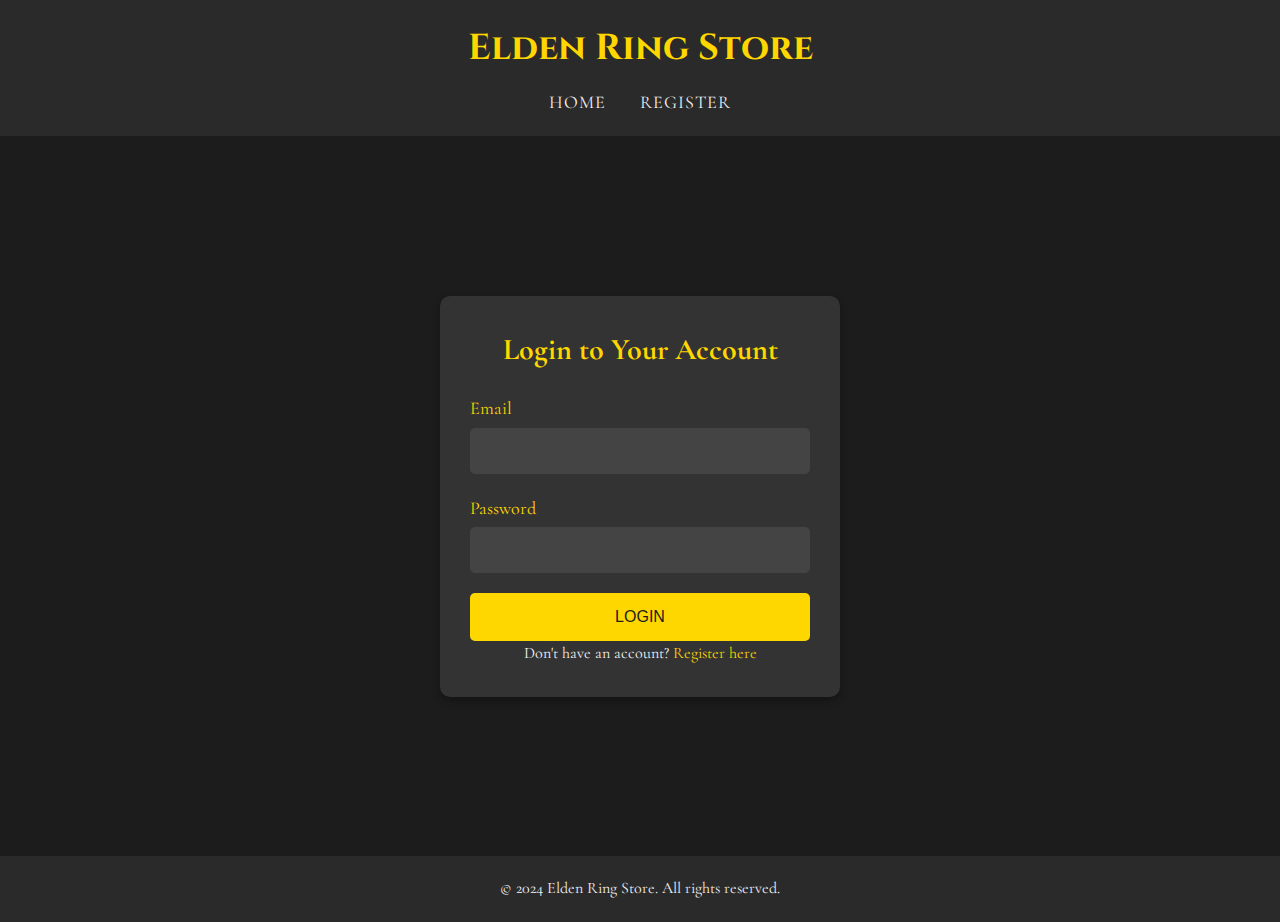
==== login.html @ 111ab296 "Frontend tamplate made mostly with AI, will polish manually later as it is not the focus of the proj" ====
<!DOCTYPE html>
<html lang="en">
<head>
    <meta charset="UTF-8">
    <meta name="viewport" content="width=device-width, initial-scale=1.0">
    <meta name="description" content="Elden Ring-inspired Login">
    <title>Login | Elden Ring Store</title>
    <link href="https://fonts.googleapis.com/css2?family=Cormorant+Garamond&family=Cinzel:wght@700&display=swap" rel="stylesheet">
    <link rel="stylesheet" href="style.css">
</head>
<body>
    <header class="header">
        <div class="logo">
            <h1>Elden Ring Store</h1>
        </div>
        <nav class="nav">
            <ul>
                <li><a href="index.html">Home</a></li>
                <li><a href="register.html">Register</a></li>
            </ul>
        </nav>
    </header>

    <section class="auth-section">
        <div class="auth-container">
            <h2>Login to Your Account</h2>
            <form id="login-form">
                <div class="input-group">
                    <label for="login-email">Email</label>
                    <input type="email" id="login-email" name="email" required>
                </div>
                <div class="input-group">
                    <label for="login-password">Password</label>
                    <input type="password" id="login-password" name="password" required>
                </div>
                <button type="submit" class="btn">Login</button>
            </form>
            <p>Don't have an account? <a href="register.html">Register here</a></p>
        </div>
    </section>

    <footer class="footer">
        <p>&copy; 2024 Elden Ring Store. All rights reserved.</p>
    </footer>

    <script src="script.js"></script>
</body>
</html>
---- style.css ----
* {
    margin: 0;
    padding: 0;
    box-sizing: border-box;
}

body {
    font-family: 'Cormorant Garamond', serif;
    background-color: #1c1c1c; /* Dark gray */
    color: #f1f1f1;
    line-height: 1.6;
}

header {
    background-color: #2a2a2a; /* Darker gray */
    padding: 20px;
    text-align: center;
}

header .logo h1 {
    font-family: 'Cinzel', serif;
    color: #ffd700; /* Gold accent */
    font-size: 36px;
}

header .nav ul {
    list-style: none;
    margin-top: 10px;
}

header .nav ul li {
    display: inline;
    margin: 0 15px;
}

header .nav ul li a {
    color: #f1f1f1;
    text-decoration: none;
    font-size: 18px;
    text-transform: uppercase;
    letter-spacing: 1px;
}

header .nav ul li a:hover {
    color: #ffd700;
}

.hero {
    background: url('elden-ring-hero-bg.jpg') center center/cover no-repeat;
    height: 500px;
    display: flex;
    justify-content: center;
    align-items: center;
    text-align: center;
    color: #f1f1f1;
    text-shadow: 2px 2px 8px rgba(0, 0, 0, 0.5);
}

.hero-text h2 {
    font-size: 48px;
    font-family: 'Cinzel', serif;
    color: #ffd700;
}

.hero-text p {
    font-size: 24px;
    margin-top: 10px;
}

.products {
    padding: 50px 20px;
    text-align: center;
}

.products h2 {
    font-size: 36px;
    margin-bottom: 30px;
    color: #ffd700;
}

.product-grid {
    display: grid;
    grid-template-columns: repeat(3, 1fr);
    gap: 30px;
}

.product-card {
    background-color: #333;
    border-radius: 10px;
    padding: 20px;
    text-align: center;
    box-shadow: 0 4px 8px rgba(0, 0, 0, 0.3);
    transition: transform 0.3s ease;
}

.product-card:hover {
    transform: scale(1.05);
}

.product-card img {
    max-width: 100%;
    height: auto;
    border-bottom: 3px solid #ffd700;
    margin-bottom: 20px;
}

.product-card h3 {
    font-size: 24px;
    color: #ffd700;
}

.product-card p {
    font-size: 18px;
    margin-bottom: 20px;
}

.product-card .btn {
    background-color: #ffd700;
    color: #1c1c1c;
    font-size: 16px;
    padding: 10px 20px;
    border: none;
    border-radius: 5px;
    cursor: pointer;
    transition: background-color 0.3s ease;
}

.product-card .btn:hover {
    background-color: #e0c200;
}

footer {
    background-color: #2a2a2a;
    color: #f1f1f1;
    text-align: center;
    padding: 20px;
}
/* General body and background */
body {
    font-family: 'Cormorant Garamond', serif;
    background-color: #1c1c1c; /* Dark gray */
    color: #f1f1f1;
    line-height: 1.6;
}

/* Header */
header {
    background-color: #2a2a2a; /* Darker gray */
    padding: 20px;
    text-align: center;
}

header .logo h1 {
    font-family: 'Cinzel', serif;
    color: #ffd700; /* Gold accent */
    font-size: 36px;
}

header .nav ul {
    list-style: none;
    margin-top: 10px;
}

header .nav ul li {
    display: inline;
    margin: 0 15px;
}

header .nav ul li a {
    color: #f1f1f1;
    text-decoration: none;
    font-size: 18px;
    text-transform: uppercase;
    letter-spacing: 1px;
}

header .nav ul li a:hover {
    color: #ffd700;
}

/* Authentication Form Styles */
.auth-section {
    display: flex;
    justify-content: center;
    align-items: center;
    height: 80vh;
}

.auth-container {
    background-color: #333;
    padding: 30px;
    border-radius: 10px;
    box-shadow: 0 4px 8px rgba(0, 0, 0, 0.3);
    width: 100%;
    max-width: 400px;
}

.auth-container h2 {
    font-size: 30px;
    color: #ffd700;
    text-align: center;
    margin-bottom: 20px;
}

.input-group {
    margin-bottom: 20px;
}

.input-group label {
    font-size: 18px;
    color: #ffd700;
}

.input-group input {
    width: 100%;
    padding: 12px;
    margin-top: 5px;
    background-color: #444;
    border: 2px solid #444;
    color: #f1f1f1;
    font-size: 16px;
    border-radius: 5px;
}

.input-group input:focus {
    border-color: #ffd700;
    outline: none;
}

.btn {
    background-color: #ffd700;
    color: #1c1c1c;
    font-size: 16px;
    padding: 15px 25px;
    width: 100%;
    border: none;
    border-radius: 5px;
    cursor: pointer;
    transition: background-color 0.3s ease;
    text-transform: uppercase;
}

.btn:hover {
    background-color: #e0c200;
}

p {
    text-align: center;
    color: #f1f1f1;
}

a {
    color: #ffd700;
    text-decoration: none;
}

a:hover {
    text-decoration: underline;
}

/* Footer */
footer {
    background-color: #2a2a2a;
    color: #f1f1f1;
    text-align: center;
    padding: 20px;
}
/* General body and background */
body {
    font-family: 'Cormorant Garamond', serif;
    background-color: #1c1c1c; /* Dark gray */
    color: #f1f1f1;
    line-height: 1.6;
}

/* Header */
header {
    background-color: #2a2a2a; /* Darker gray */
    padding: 20px;
    text-align: center;
}

header .logo h1 {
    font-family: 'Cinzel', serif;
    color: #ffd700; /* Gold accent */
    font-size: 36px;
}

header .nav ul {
    list-style: none;
    margin-top: 10px;
}

header .nav ul li {
    display: inline;
    margin: 0 15px;
}

header .nav ul li a {
    color: #f1f1f1;
    text-decoration: none;
    font-size: 18px;
    text-transform: uppercase;
    letter-spacing: 1px;
}

header .nav ul li a:hover {
    color: #ffd700;
}

/* Hero Section */
.hero {
    background: url('elden-ring-hero-bg.jpg') center center/cover no-repeat;
    height: 600px; /* Adjusted for the new buttons */
    display: flex;
    justify-content: center;
    align-items: center;
    text-align: center;
    color: #f1f1f1;
    text-shadow: 2px 2px 8px rgba(0, 0, 0, 0.5);
}

.hero-text h2 {
    font-size: 48px;
    font-family: 'Cinzel', serif;
    color: #ffd700;
}

.hero-text p {
    font-size: 24px;
    margin-top: 10px;
}

.cta-buttons {
    margin-top: 30px;
}

.cta-buttons .btn {
    background-color: #ffd700;
    color: #1c1c1c;
    font-size: 18px;
    padding: 12px 30px;
    border: none;
    border-radius: 5px;
    cursor: pointer;
    text-decoration: none;
    margin: 10px;
    display: inline-block;
    text-transform: uppercase;
    letter-spacing: 1px;
    transition: background-color 0.3s ease;
}

.cta-buttons .btn:hover {
    background-color: #e0c200;
}

.cta-buttons .btn:focus {
    outline: none;
}

/* Featured Products Section */
.products {
    padding: 50px 20px;
    text-align: center;
}

.products h2 {
    font-size: 36px;
    margin-bottom: 30px;
    color: #ffd700;
}

.product-grid {
    display: grid;
    grid-template-columns: repeat(3, 1fr);
    gap: 30px;
}

.product-card {
    background-color: #333;
    border-radius: 10px;
    padding: 20px;
    text-align: center;
    box-shadow: 0 4px 8px rgba(0, 0, 0, 0.3);
    transition: transform 0.3s ease;
}

.product-card:hover {
    transform: scale(1.05);
}

.product-card img {
    max-width: 100%;
    height: auto;
    border-bottom: 3px solid #ffd700;
    margin-bottom: 20px;
}

.product-card h3 {
    font-size: 24px;
    color: #ffd700;
}

.product-card p {
    font-size: 18px;
    margin-bottom: 20px;
}

.product-card .btn {
    background-color: #ffd700;
    color: #1c1c1c;
    font-size: 16px;
    padding: 10px 20px;
    border: none;
    border-radius: 5px;
    cursor: pointer;
    transition: background-color 0.3s ease;
}

.product-card .btn:hover {
    background-color: #e0c200;
}

/* Footer */
footer {
    background-color: #2a2a2a;
    color: #f1f1f1;
    text-align: center;
    padding: 20px;
}
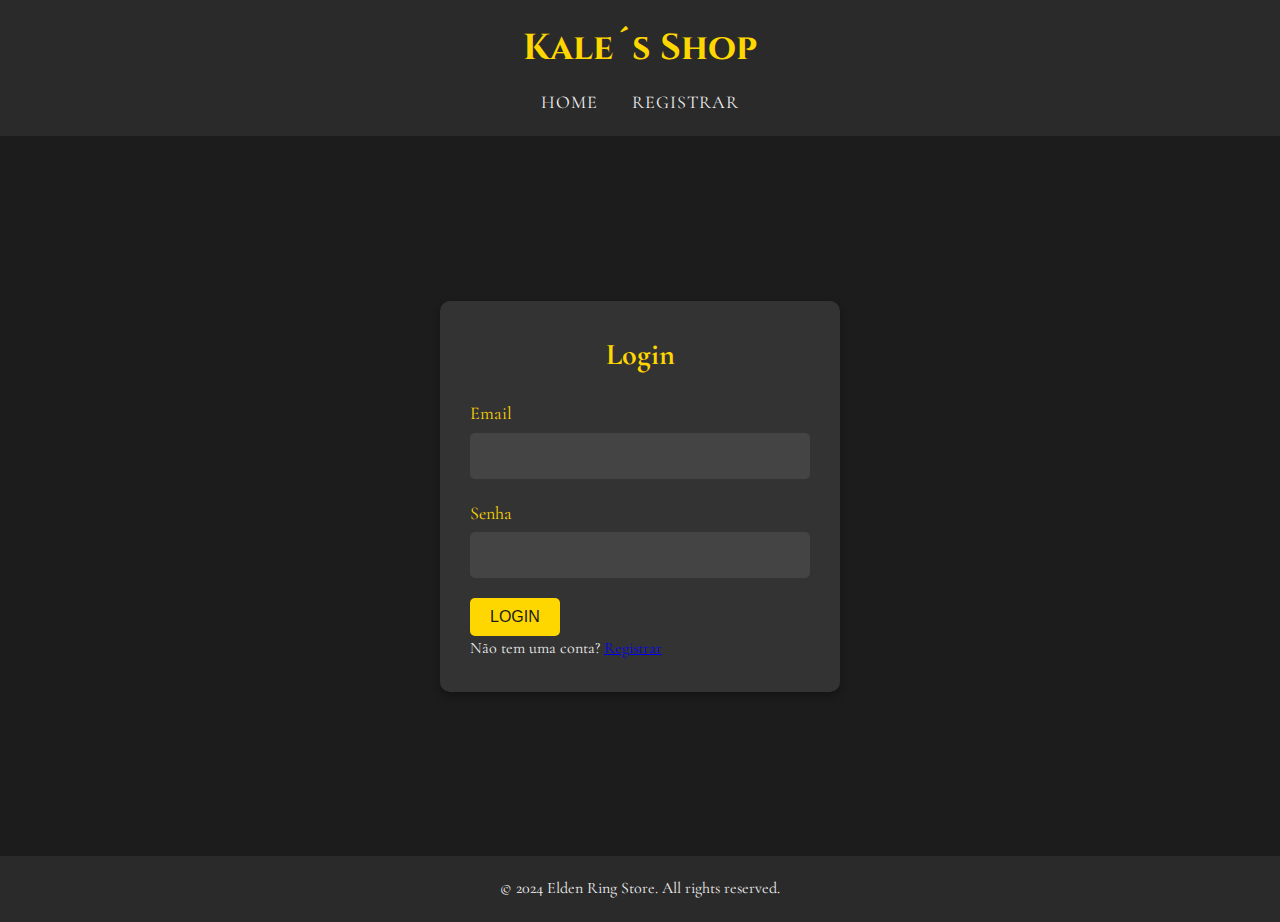
==== commit 5fb604b6: "stuff" ====
--- a/login.html
+++ b/login.html
@@ -3,7 +3,6 @@
 <head>
     <meta charset="UTF-8">
     <meta name="viewport" content="width=device-width, initial-scale=1.0">
-    <meta name="description" content="Elden Ring-inspired Login">
     <title>Login | Elden Ring Store</title>
     <link href="https://fonts.googleapis.com/css2?family=Cormorant+Garamond&family=Cinzel:wght@700&display=swap" rel="stylesheet">
     <link rel="stylesheet" href="style.css">
@@ -11,31 +10,31 @@
 <body>
     <header class="header">
         <div class="logo">
-            <h1>Elden Ring Store</h1>
+            <h1>Kale´s Shop</h1>
         </div>
         <nav class="nav">
             <ul>
                 <li><a href="index.html">Home</a></li>
-                <li><a href="register.html">Register</a></li>
+                <li><a href="registrar.html">registrar</a></li>
             </ul>
         </nav>
     </header>
 
     <section class="auth-section">
         <div class="auth-container">
-            <h2>Login to Your Account</h2>
+            <h2>Login</h2>
             <form id="login-form">
                 <div class="input-group">
                     <label for="login-email">Email</label>
                     <input type="email" id="login-email" name="email" required>
                 </div>
                 <div class="input-group">
-                    <label for="login-password">Password</label>
+                    <label for="login-password">Senha</label>
                     <input type="password" id="login-password" name="password" required>
                 </div>
                 <button type="submit" class="btn">Login</button>
             </form>
-            <p>Don't have an account? <a href="register.html">Register here</a></p>
+            <p>Não tem uma conta? <a href="registrar.html">Registrar</a></p>
         </div>
     </section>
 
@@ -43,6 +42,5 @@
         <p>&copy; 2024 Elden Ring Store. All rights reserved.</p>
     </footer>
 
-    <script src="script.js"></script>
 </body>
 </html>
--- a/style.css
+++ b/style.css
@@ -1,4 +1,6 @@
-* {
+*,
+*::before,
+*::after {
     margin: 0;
     padding: 0;
     box-sizing: border-box;
@@ -6,115 +8,13 @@
 
 body {
     font-family: 'Cormorant Garamond', serif;
-    background-color: #1c1c1c; /* Dark gray */
+    background-color: #1c1c1c;
     color: #f1f1f1;
     line-height: 1.6;
 }
 
-header {
-    background-color: #2a2a2a; /* Darker gray */
-    padding: 20px;
-    text-align: center;
-}
-
-header .logo h1 {
-    font-family: 'Cinzel', serif;
-    color: #ffd700; /* Gold accent */
-    font-size: 36px;
-}
-
-header .nav ul {
-    list-style: none;
-    margin-top: 10px;
-}
-
-header .nav ul li {
-    display: inline;
-    margin: 0 15px;
-}
-
-header .nav ul li a {
-    color: #f1f1f1;
-    text-decoration: none;
-    font-size: 18px;
-    text-transform: uppercase;
-    letter-spacing: 1px;
-}
-
-header .nav ul li a:hover {
-    color: #ffd700;
-}
-
-.hero {
-    background: url('elden-ring-hero-bg.jpg') center center/cover no-repeat;
-    height: 500px;
-    display: flex;
-    justify-content: center;
-    align-items: center;
-    text-align: center;
-    color: #f1f1f1;
-    text-shadow: 2px 2px 8px rgba(0, 0, 0, 0.5);
-}
-
-.hero-text h2 {
-    font-size: 48px;
-    font-family: 'Cinzel', serif;
-    color: #ffd700;
-}
-
-.hero-text p {
-    font-size: 24px;
-    margin-top: 10px;
-}
-
-.products {
-    padding: 50px 20px;
-    text-align: center;
-}
-
-.products h2 {
-    font-size: 36px;
-    margin-bottom: 30px;
-    color: #ffd700;
-}
-
-.product-grid {
-    display: grid;
-    grid-template-columns: repeat(3, 1fr);
-    gap: 30px;
-}
-
-.product-card {
-    background-color: #333;
-    border-radius: 10px;
-    padding: 20px;
-    text-align: center;
-    box-shadow: 0 4px 8px rgba(0, 0, 0, 0.3);
-    transition: transform 0.3s ease;
-}
-
-.product-card:hover {
-    transform: scale(1.05);
-}
-
-.product-card img {
-    max-width: 100%;
-    height: auto;
-    border-bottom: 3px solid #ffd700;
-    margin-bottom: 20px;
-}
-
-.product-card h3 {
-    font-size: 24px;
-    color: #ffd700;
-}
-
-.product-card p {
-    font-size: 18px;
-    margin-bottom: 20px;
-}
-
-.product-card .btn {
+
+.btn {
     background-color: #ffd700;
     color: #1c1c1c;
     font-size: 16px;
@@ -123,42 +23,34 @@
     border-radius: 5px;
     cursor: pointer;
     transition: background-color 0.3s ease;
-}
-
-.product-card .btn:hover {
+    text-transform: uppercase;
+}
+
+.btn:hover {
     background-color: #e0c200;
 }
 
-footer {
+.btn:focus {
+    outline: none;
+}
+
+
+header {
     background-color: #2a2a2a;
-    color: #f1f1f1;
-    text-align: center;
-    padding: 20px;
-}
-/* General body and background */
-body {
-    font-family: 'Cormorant Garamond', serif;
-    background-color: #1c1c1c; /* Dark gray */
-    color: #f1f1f1;
-    line-height: 1.6;
-}
-
-/* Header */
-header {
-    background-color: #2a2a2a; /* Darker gray */
     padding: 20px;
     text-align: center;
 }
 
 header .logo h1 {
     font-family: 'Cinzel', serif;
-    color: #ffd700; /* Gold accent */
+    color: #ffd700;
     font-size: 36px;
 }
 
 header .nav ul {
     list-style: none;
     margin-top: 10px;
+    padding: 0;
 }
 
 header .nav ul li {
@@ -172,13 +64,93 @@
     font-size: 18px;
     text-transform: uppercase;
     letter-spacing: 1px;
+    transition: color 0.3s ease;
 }
 
 header .nav ul li a:hover {
     color: #ffd700;
 }
 
-/* Authentication Form Styles */
+
+.hero {
+    background: url('elden-ring-hero-bg.jpg') center center/cover no-repeat;
+    height: 600px;
+    display: flex;
+    justify-content: center;
+    align-items: center;
+    text-align: center;
+    color: #f1f1f1;
+    text-shadow: 2px 2px 8px rgba(0, 0, 0, 0.5);
+}
+
+.hero-text h2 {
+    font-size: 48px;
+    font-family: 'Cinzel', serif;
+    color: #ffd700;
+}
+
+.hero-text p {
+    font-size: 24px;
+    margin-top: 10px;
+}
+
+.cta-buttons .btn {
+    font-size: 18px;
+    padding: 12px 30px;
+    margin: 10px;
+    display: inline-block;
+    letter-spacing: 1px;
+}
+
+
+.produtos {
+    padding: 50px 20px;
+    text-align: center;
+}
+
+.produtos h2 {
+    font-size: 36px;
+    margin-bottom: 30px;
+    color: #ffd700;
+}
+
+.produtos-grid {
+    display: grid;
+    grid-template-columns: repeat(3, 1fr);
+    gap: 30px;
+}
+
+.produtos-card {
+    background-color: #333;
+    border-radius: 10px;
+    padding: 20px;
+    text-align: center;
+    box-shadow: 0 4px 8px rgba(0, 0, 0, 0.3);
+    transition: transform 0.3s ease;
+}
+
+.produtos-card:hover {
+    transform: scale(1.05);
+}
+
+.produtos-card img {
+    max-width: 100%;
+    height: auto;
+    border-bottom: 3px solid #ffd700;
+    margin-bottom: 20px;
+}
+
+.produtos-card h3 {
+    font-size: 24px;
+    color: #ffd700;
+}
+
+.produtos-card p {
+    font-size: 18px;
+    margin-bottom: 20px;
+}
+
+
 .auth-section {
     display: flex;
     justify-content: center;
@@ -227,205 +199,10 @@
     outline: none;
 }
 
-.btn {
-    background-color: #ffd700;
-    color: #1c1c1c;
-    font-size: 16px;
-    padding: 15px 25px;
-    width: 100%;
-    border: none;
-    border-radius: 5px;
-    cursor: pointer;
-    transition: background-color 0.3s ease;
-    text-transform: uppercase;
-}
-
-.btn:hover {
-    background-color: #e0c200;
-}
-
-p {
-    text-align: center;
-    color: #f1f1f1;
-}
-
-a {
-    color: #ffd700;
-    text-decoration: none;
-}
-
-a:hover {
-    text-decoration: underline;
-}
-
-/* Footer */
+
 footer {
     background-color: #2a2a2a;
     color: #f1f1f1;
     text-align: center;
     padding: 20px;
 }
-/* General body and background */
-body {
-    font-family: 'Cormorant Garamond', serif;
-    background-color: #1c1c1c; /* Dark gray */
-    color: #f1f1f1;
-    line-height: 1.6;
-}
-
-/* Header */
-header {
-    background-color: #2a2a2a; /* Darker gray */
-    padding: 20px;
-    text-align: center;
-}
-
-header .logo h1 {
-    font-family: 'Cinzel', serif;
-    color: #ffd700; /* Gold accent */
-    font-size: 36px;
-}
-
-header .nav ul {
-    list-style: none;
-    margin-top: 10px;
-}
-
-header .nav ul li {
-    display: inline;
-    margin: 0 15px;
-}
-
-header .nav ul li a {
-    color: #f1f1f1;
-    text-decoration: none;
-    font-size: 18px;
-    text-transform: uppercase;
-    letter-spacing: 1px;
-}
-
-header .nav ul li a:hover {
-    color: #ffd700;
-}
-
-/* Hero Section */
-.hero {
-    background: url('elden-ring-hero-bg.jpg') center center/cover no-repeat;
-    height: 600px; /* Adjusted for the new buttons */
-    display: flex;
-    justify-content: center;
-    align-items: center;
-    text-align: center;
-    color: #f1f1f1;
-    text-shadow: 2px 2px 8px rgba(0, 0, 0, 0.5);
-}
-
-.hero-text h2 {
-    font-size: 48px;
-    font-family: 'Cinzel', serif;
-    color: #ffd700;
-}
-
-.hero-text p {
-    font-size: 24px;
-    margin-top: 10px;
-}
-
-.cta-buttons {
-    margin-top: 30px;
-}
-
-.cta-buttons .btn {
-    background-color: #ffd700;
-    color: #1c1c1c;
-    font-size: 18px;
-    padding: 12px 30px;
-    border: none;
-    border-radius: 5px;
-    cursor: pointer;
-    text-decoration: none;
-    margin: 10px;
-    display: inline-block;
-    text-transform: uppercase;
-    letter-spacing: 1px;
-    transition: background-color 0.3s ease;
-}
-
-.cta-buttons .btn:hover {
-    background-color: #e0c200;
-}
-
-.cta-buttons .btn:focus {
-    outline: none;
-}
-
-/* Featured Products Section */
-.products {
-    padding: 50px 20px;
-    text-align: center;
-}
-
-.products h2 {
-    font-size: 36px;
-    margin-bottom: 30px;
-    color: #ffd700;
-}
-
-.product-grid {
-    display: grid;
-    grid-template-columns: repeat(3, 1fr);
-    gap: 30px;
-}
-
-.product-card {
-    background-color: #333;
-    border-radius: 10px;
-    padding: 20px;
-    text-align: center;
-    box-shadow: 0 4px 8px rgba(0, 0, 0, 0.3);
-    transition: transform 0.3s ease;
-}
-
-.product-card:hover {
-    transform: scale(1.05);
-}
-
-.product-card img {
-    max-width: 100%;
-    height: auto;
-    border-bottom: 3px solid #ffd700;
-    margin-bottom: 20px;
-}
-
-.product-card h3 {
-    font-size: 24px;
-    color: #ffd700;
-}
-
-.product-card p {
-    font-size: 18px;
-    margin-bottom: 20px;
-}
-
-.product-card .btn {
-    background-color: #ffd700;
-    color: #1c1c1c;
-    font-size: 16px;
-    padding: 10px 20px;
-    border: none;
-    border-radius: 5px;
-    cursor: pointer;
-    transition: background-color 0.3s ease;
-}
-
-.product-card .btn:hover {
-    background-color: #e0c200;
-}
-
-/* Footer */
-footer {
-    background-color: #2a2a2a;
-    color: #f1f1f1;
-    text-align: center;
-    padding: 20px;
-}
